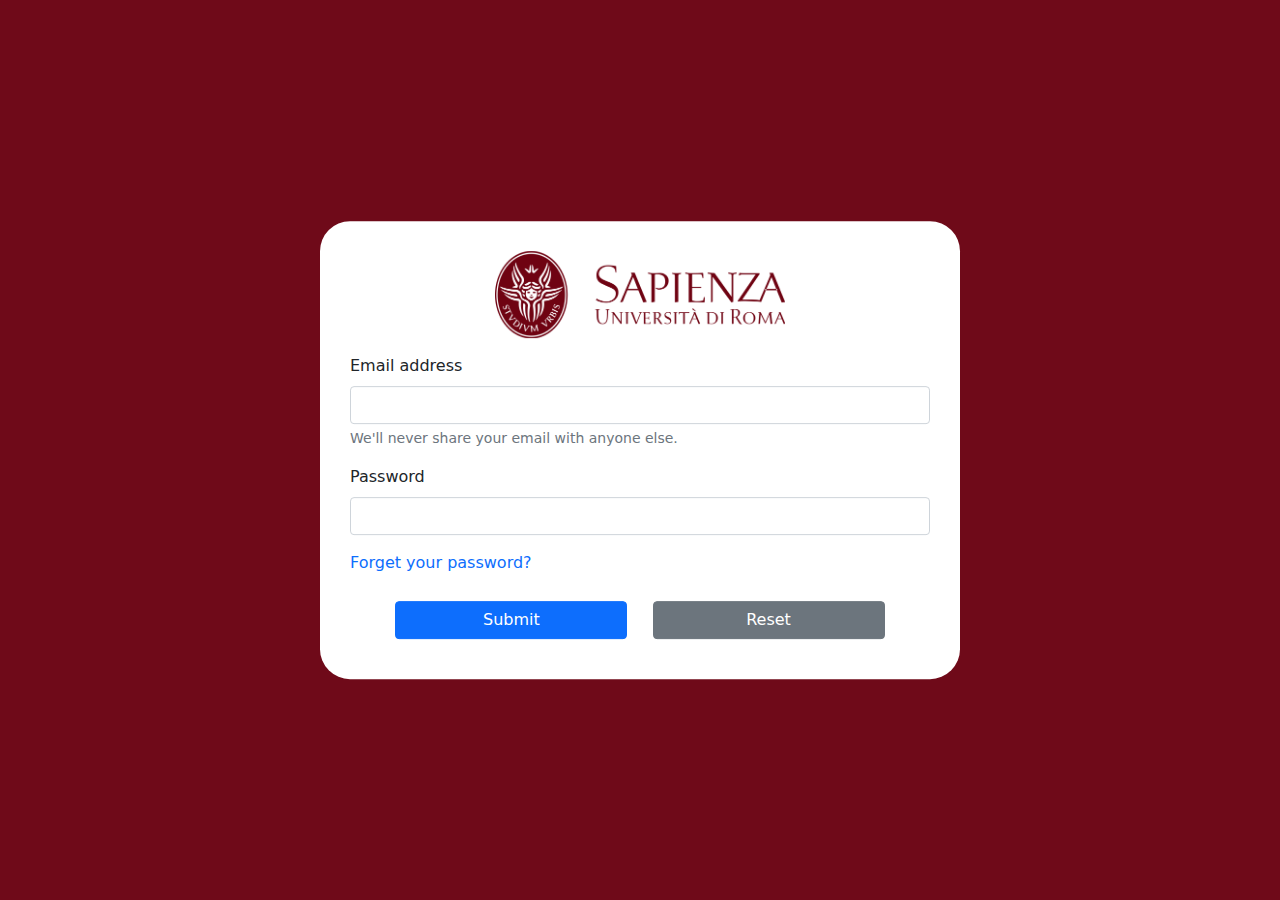
==== index.html @ e43d0219 "Adding the login form page" ====
<!DOCTYPE html>
<html lang="en">

<head>
    <meta charset="UTF-8">
    <meta http-equiv="X-UA-Compatible" content="IE=edge">
    <meta name="viewport" content="width=device-width, initial-scale=1.0">

    <!-- css file link with Bootstrap v5.0.2 framework -->
    <link href="./assets/css/style.css"  rel="stylesheet">
    <link href="./assets/css/bootstrap.min.css" rel="stylesheet">
    
    <!-- set properly the title -->
    <link rel="icon" href="./assets/img/sapienzaIcon.png" type="image/x-icon">
    <title>Prodigit 2.0</title>
    
</head>

<body>

    <form id="resizedForm">
        <div class="mb-3">
            <img id = "sapienzaLogo" src="./assets/img/lasapienzaLogo.png">
        </div>
        <div class="mb-3">
          <label for="exampleInputEmail1" class="form-label">Email address</label>
          <input type="email" class="form-control" id="exampleInputEmail1" aria-describedby="emailHelp">
          <div id="emailHelp" class="form-text">We'll never share your email with anyone else.</div>
        </div>
        <div class="mb-3">
          <label for="exampleInputPassword1" class="form-label">Password</label>
          <input type="password" class="form-control" id="exampleInputPassword1">
        </div>
        
        <div class="mb-3">
            <a href="#">Forget your password?</a>
        </div>
        <center>
            <button type="submit" class="btn btn-primary">Submit</button>
            <button type="reset" class="btn btn-secondary">Reset</button>
        </center>
    </form>

    <script src = "./assets/js/bootstrap.bundle.min.js"></script>

</body>

</html>
---- assets/css/style.css ----
body {
    background-color: #6f0a19 !important;
    margin: 10px;
    padding: 10px;

    font-family: Arial, Helvetica, sans-serif;
}

form > div > a {
    text-decoration: none;
}

#resizedForm {
    background-color: white;
    width: 50%;

    position: absolute;
    left: 50%;
    top: 50%;
    transform : translate(-50%, -50%);

    border-radius: 30px;
    padding: 30px;
}

form > div > #sapienzaLogo {
    width: 50%;
    
    display: block;
    margin-left: auto;
    margin-right: auto;
}

.btn {
    width: 40%;
    margin: 10px;
}
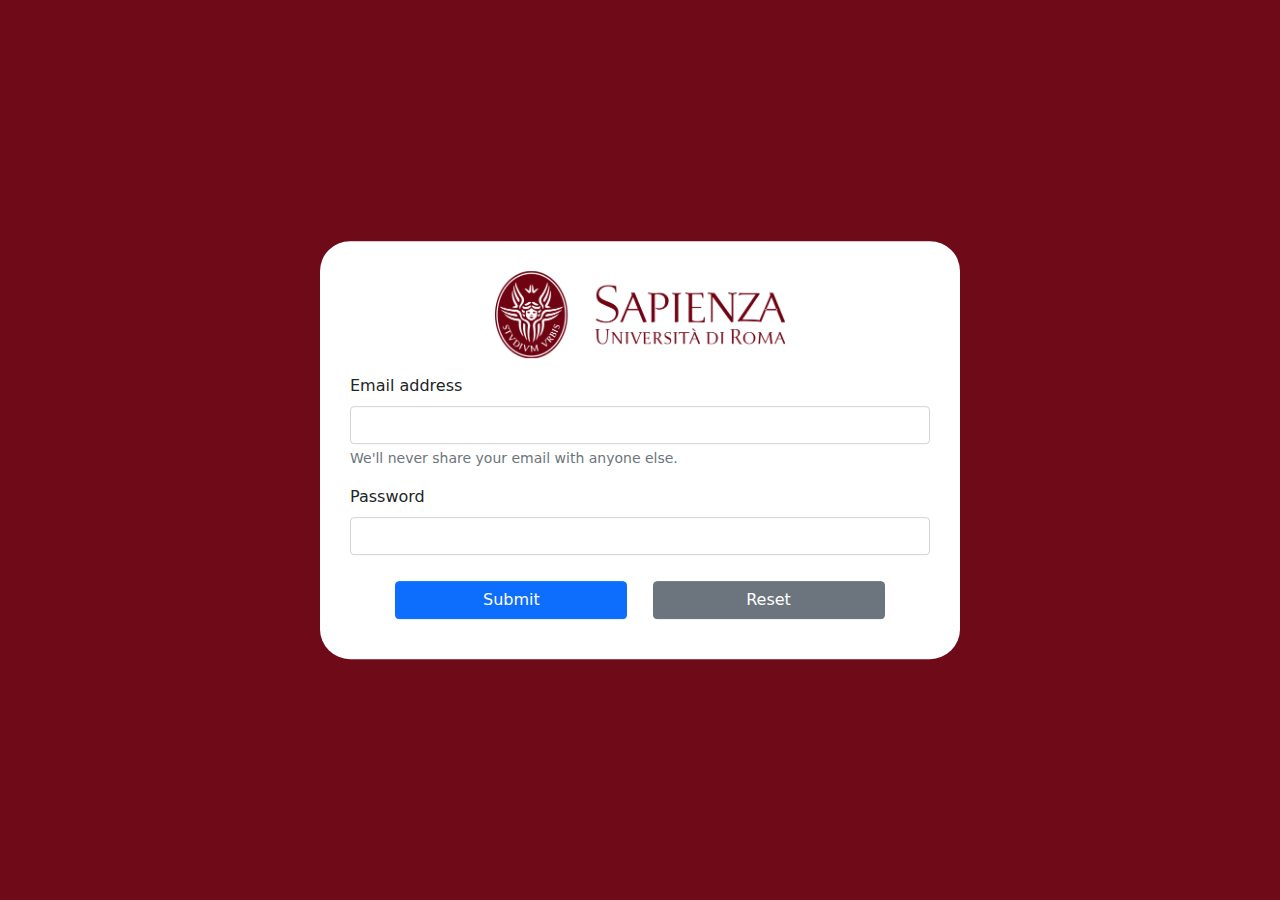
==== commit 10a8b78d: "searching to redirect the page" ====
--- a/index.html
+++ b/index.html
@@ -22,19 +22,22 @@
         <div class="mb-3">
             <img id = "sapienzaLogo" src="./assets/img/lasapienzaLogo.png">
         </div>
+        
         <div class="mb-3">
           <label for="exampleInputEmail1" class="form-label">Email address</label>
           <input type="email" class="form-control" id="exampleInputEmail1" aria-describedby="emailHelp">
           <div id="emailHelp" class="form-text">We'll never share your email with anyone else.</div>
         </div>
+
         <div class="mb-3">
           <label for="exampleInputPassword1" class="form-label">Password</label>
           <input type="password" class="form-control" id="exampleInputPassword1">
         </div>
         
-        <div class="mb-3">
-            <a href="#">Forget your password?</a>
-        </div>
+        <!--<div class="mb-3">
+            <a href="#" id="addUser">Forget your password?</a>
+        </div>-->
+        
         <center>
             <button type="submit" class="btn btn-primary">Submit</button>
             <button type="reset" class="btn btn-secondary">Reset</button>
@@ -42,7 +45,9 @@
     </form>
 
     <script src = "./assets/js/bootstrap.bundle.min.js"></script>
-
+    <script src = "./assets/plugins/jquery/jquery-3.6.0.min.js"></script>
+    <script src = "./assets/js/animation.js"></script>
+    
 </body>
 
 </html>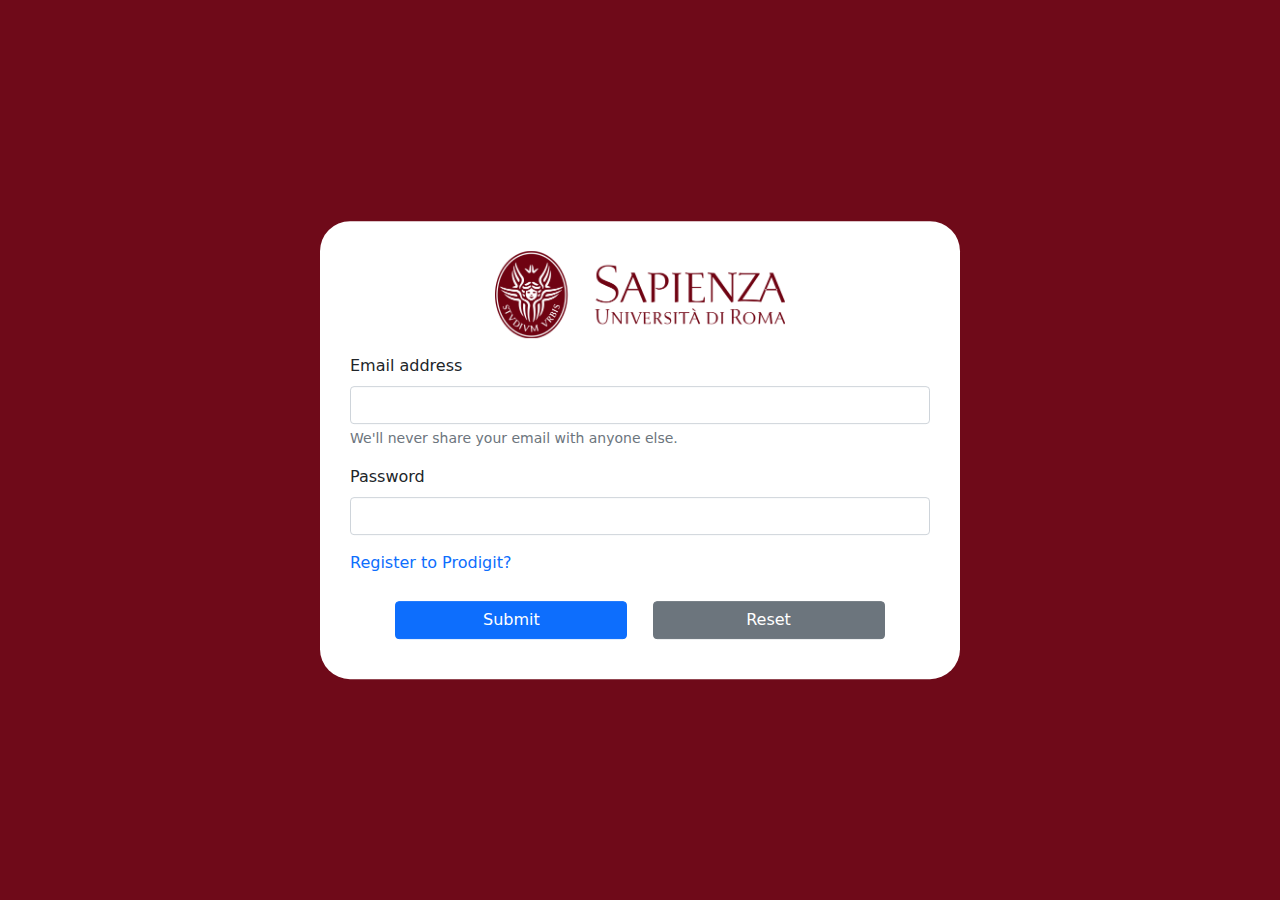
==== commit 2efa1bad: "adding more useful things" ====
--- a/index.html
+++ b/index.html
@@ -34,9 +34,9 @@
           <input type="password" class="form-control" id="exampleInputPassword1">
         </div>
         
-        <!--<div class="mb-3">
-            <a href="#" id="addUser">Forget your password?</a>
-        </div>-->
+        <div class="mb-3">
+            <a href="#" id="addUser">Register to Prodigit?</a>
+        </div>
         
         <center>
             <button type="submit" class="btn btn-primary">Submit</button>
